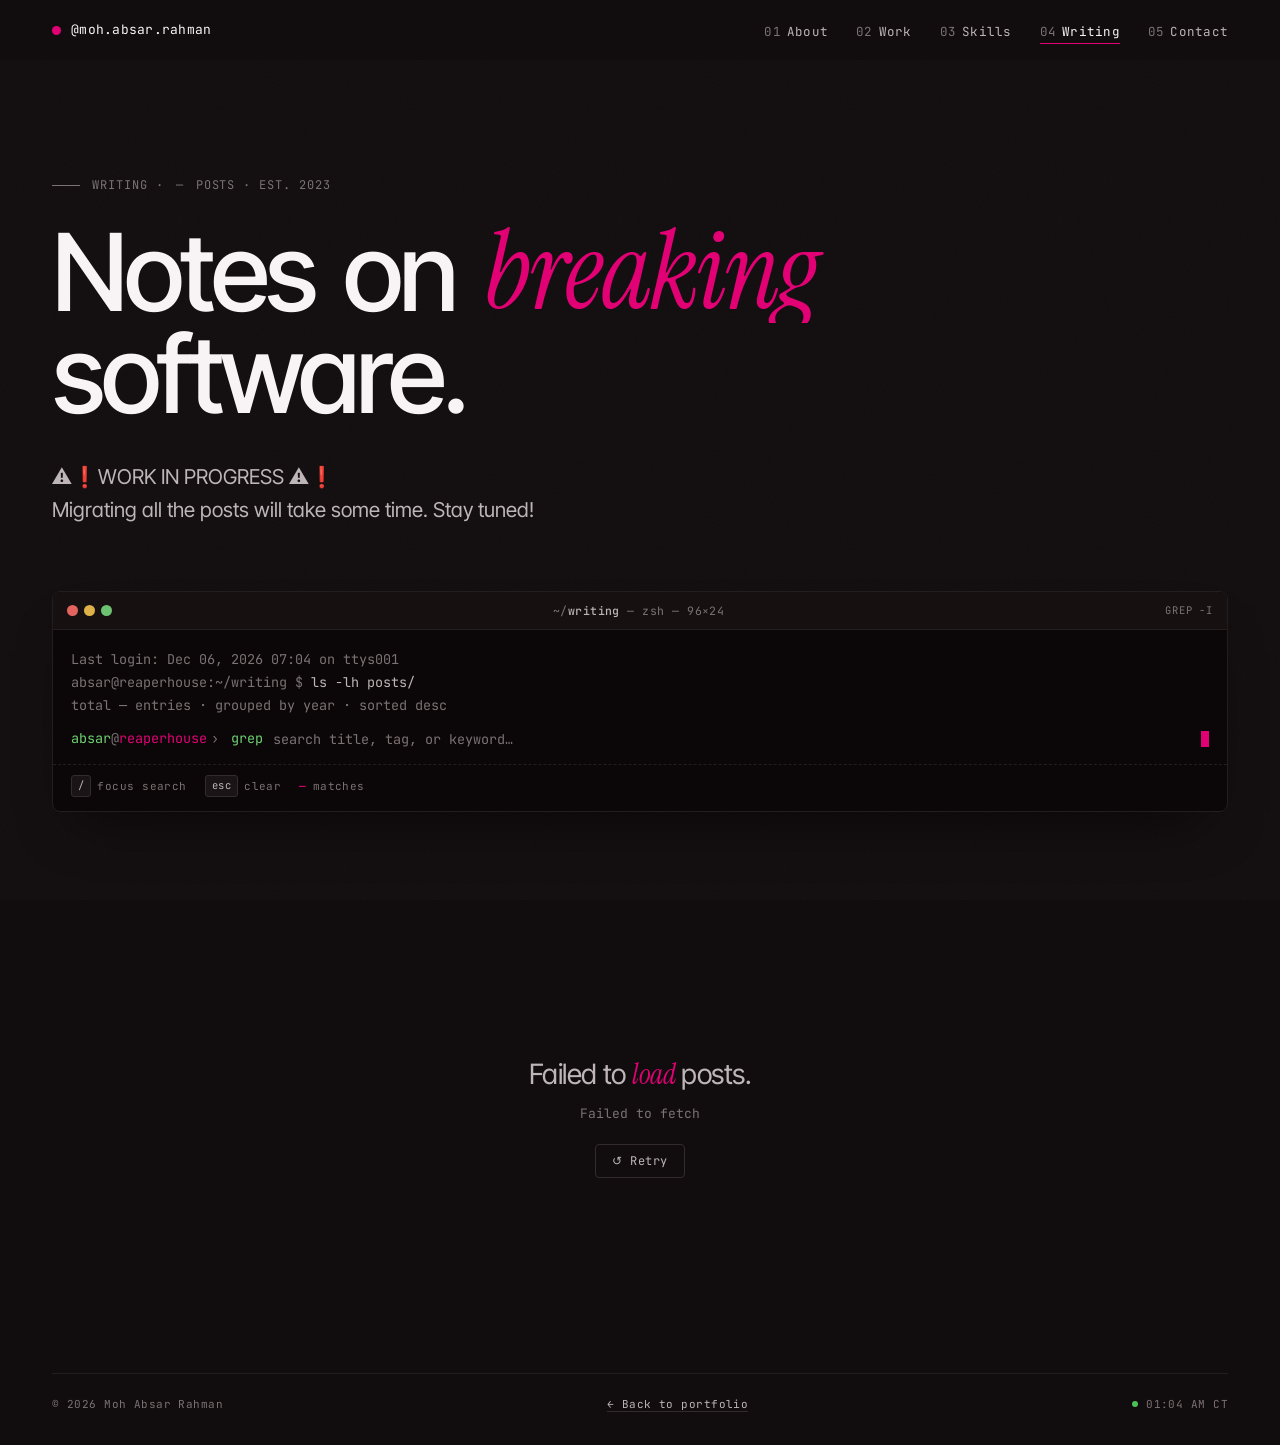
==== writing.html @ dbb58a6c "feat: add blogs Signed-off-by: absarrahman <raman040635@gmail.com>" ====
<!DOCTYPE html>
<html lang="en">

<head>
    <meta charset="utf-8" />
    <meta name="viewport" content="width=device-width,initial-scale=1" />
    <title>Writing — Moh Absar Rahman</title>
    <link rel="preconnect" href="https://fonts.googleapis.com">
    <link rel="preconnect" href="https://fonts.gstatic.com" crossorigin>
    <link
        href="https://fonts.googleapis.com/css2?family=Inter+Tight:wght@300;400;500;600;700&family=JetBrains+Mono:wght@400;500&family=Instrument+Serif:ital@0;1&display=swap"
        rel="stylesheet">
    <link rel="stylesheet" href="css/styles.css">
    <link rel="stylesheet" href="css/blog.css">
    <link rel="icon"
        href="data:image/svg+xml,<svg xmlns=%22http://www.w3.org/2000/svg%22 viewBox=%220 0 100 100%22><rect width=%22100%22 height=%22100%22 rx=%2220%22 fill=%22%232d2d2d%22/><text y=%2270%22 x=%2210%22 fill=%22%23ffffff%22 font-family=%22monospace%22 font-weight=%22bold%22 font-size=%2270%22>&gt;_</text></svg>">
</head>

<body>

    <div class="grain" id="grain"></div>
    <div class="glow" id="glow"></div>

    <!-- =====================
         NAVIGATION
         ===================== -->
    <nav class="top" id="topnav">
        <div class="wrap row">
            <a class="mark" href="index.html">
                <span class="dot"></span>
                <span>@moh.absar.rahman</span>
            </a>
            <button class="nav-toggle" id="navToggle" aria-label="Toggle menu" aria-expanded="false">
                <span></span><span></span><span></span>
            </button>
            <ul id="navMenu">
                <li><a href="index.html#about"><span class="num">01</span>About</a></li>
                <li><a href="index.html#work"><span class="num">02</span>Work</a></li>
                <li><a href="index.html#skills"><span class="num">03</span>Skills</a></li>
                <li><a href="writing.html" class="active"><span class="num">04</span>Writing</a></li>
                <li><a href="index.html#contact"><span class="num">05</span>Contact</a></li>
            </ul>
        </div>
    </nav>

    <main>
        <!-- =====================
           HERO
           ===================== -->
        <section class="hero blog-hero">
            <div class="wrap">
                <div class="eyebrow">Writing · <span id="total-bytes">—</span> posts · est. 2023</div>
                <h1>
                    <span class="reveal-word"><span style="animation-delay:.05s">Notes</span></span>
                    <span class="reveal-word"><span style="animation-delay:.18s">on</span></span>
                    <span class="reveal-word"><span style="animation-delay:.31s"><em>breaking</em></span></span>
                    <br>
                    <span class="reveal-word"><span style="animation-delay:.44s">software.</span></span>
                </h1>
                <p class="lede">
                    ⚠️❗WORK IN PROGRESS ⚠️❗
                </p>

                <p class="lede">
                    Migrating all the posts will take some time. Stay tuned!
                </p>
                <!-- terminal search -->
                <div class="term" role="search">
                    <div class="term-bar">
                        <span class="lights">
                            <span class="r-dot"></span>
                            <span class="y-dot"></span>
                            <span class="g-dot"></span>
                        </span>
                        <span class="path">~/<b>writing</b> — zsh — 96×24</span>
                        <span class="badge">grep -i</span>
                    </div>
                    <div class="term-body">
                        <div class="term-out">Last login: <span id="lastlogin">—</span> on ttys001</div>
                        <div class="term-out">absar@reaperhouse:~/writing $ <span style="color:var(--ink-2)">ls -lh
                                posts/</span></div>
                        <div class="term-out">total <span id="total-bytes-term">—</span> entries · grouped by year ·
                            sorted desc</div>
                        <div class="term-line" style="margin-top:10px">
                            <span class="pr">absar<span class="at">@</span><span class="host">reaperhouse</span><span
                                    class="arrow">›</span> grep</span>
                            <label class="term-search">
                                <input id="q" type="text" autocomplete="off" spellcheck="false"
                                    placeholder="search title, tag, or keyword…" />
                                <span class="term-cursor" id="cursor"></span>
                            </label>
                        </div>
                    </div>
                    <div class="term-hint">
                        <span class="term-stat"><kbd>/</kbd> focus search</span>
                        <span class="term-stat"><kbd>esc</kbd> clear</span>
                        <span class="term-stat"><span class="n" id="result-n">—</span> matches</span>
                    </div>
                </div>
            </div>
        </section>

        <!-- =====================
           POST INDEX
           ===================== -->
        <section class="post-index">
            <div class="wrap" id="indexBody"></div>

            <!-- empty search state -->
            <div class="empty" id="empty">
                <div class="big">No posts <em>match</em> that.</div>
                <div>Try a broader keyword, or clear the search.</div>
            </div>

            <!-- fetch error state -->
            <div class="fetch-error" id="fetchError">
                <div class="big">Failed to <em>load</em> posts.</div>
                <div class="err-msg"></div>
                <button class="retry-btn" id="retryBtn">↺ Retry</button>
            </div>
        </section>

        <!-- =====================
           FOOTER
           ===================== -->
        <div class="wrap">
            <footer class="foot">
                <span>© 2026 Moh Absar Rahman</span>
                <span><a href="index.html">← Back to portfolio</a></span>
                <span class="time" id="clock">—</span>
            </footer>
        </div>
    </main>

    <!-- tweaks panel -->
    <div class="tweaks-panel" id="tweaks">
        <div class="t-title">Tweaks</div>
        <label>
            Accent hue
            <input id="hue" type="range" min="0" max="360" value="1" />
        </label>
        <div class="swatches" id="swatches">
            <div class="sw" data-h="45" style="background: oklch(0.62 0.14 45);"></div>
            <div class="sw" data-h="22" style="background: oklch(0.62 0.14 22);"></div>
            <div class="sw" data-h="145" style="background: oklch(0.62 0.14 145);"></div>
            <div class="sw" data-h="230" style="background: oklch(0.62 0.14 230);"></div>
            <div class="sw" data-h="1" style="background: oklch(0.59 0.24 1);"></div>
        </div>
        <label>
            Grain
            <input id="grainT" type="checkbox" checked />
        </label>
    </div>

    <!-- load order matters: shared utilities first, then page logic -->
    <script src="js/shared.js" defer></script>
    <script src="js/blog.js" defer></script>

</body>

</html>
---- css/styles.css ----
/* ============================
   CSS CUSTOM PROPERTIES
============================ */
:root {
    --hue: 1;
    --bg:          oklch(0.16 0.010 var(--hue));
    --bg-2:        oklch(0.20 0.012 var(--hue));
    --ink:         oklch(0.97 0.004 var(--hue));
    --ink-2:       oklch(0.78 0.010 var(--hue));
    --ink-3:       oklch(0.56 0.012 var(--hue));
    --rule:        oklch(0.30 0.012 var(--hue));
    --rule-2:      oklch(0.24 0.010 var(--hue));
    --accent:      oklch(0.59 0.24 1);
    --accent-soft: oklch(0.26 0.10 1);
    --display: "Inter Tight", ui-sans-serif, system-ui, sans-serif;
    --mono:    "JetBrains Mono", ui-monospace, monospace;
    --serif:   "Instrument Serif", ui-serif, Georgia, serif;
    --section-y: clamp(56px, 9vw, 160px);
    --nav-h: 60px;
}

/* ============================
   RESET & BASE
============================ */
*, *::before, *::after { box-sizing: border-box; }
html, body { margin: 0; padding: 0; }
html { scroll-behavior: smooth; }
body {
    background: var(--bg);
    color: var(--ink);
    font-family: var(--display);
    font-feature-settings: "ss01", "cv11";
    -webkit-font-smoothing: antialiased;
    text-rendering: optimizeLegibility;
    line-height: 1.5;
    overflow-x: hidden;
}
::selection { background: var(--accent); color: var(--bg); }
img { max-width: 100%; display: block; }

/* ============================
   GRAIN OVERLAY
============================ */
.grain {
    position: fixed;
    inset: 0;
    z-index: 1;
    pointer-events: none;
    opacity: .4;
    mix-blend-mode: screen;
    background-image: url("data:image/svg+xml;utf8,<svg xmlns='http://www.w3.org/2000/svg' width='220' height='220'><filter id='n'><feTurbulence type='fractalNoise' baseFrequency='0.9' numOctaves='2' stitchTiles='stitch'/><feColorMatrix values='0 0 0 0 1  0 0 0 0 1  0 0 0 0 1  0 0 0 0.05 0'/></filter><rect width='100%25' height='100%25' filter='url(%23n)'/></svg>");
}

/* ============================
   CURSOR GLOW (desktop only)
============================ */
.glow {
    position: fixed;
    width: 620px;
    height: 620px;
    border-radius: 50%;
    pointer-events: none;
    z-index: 0;
    background: radial-gradient(circle at center, color-mix(in oklab, var(--accent) 28%, transparent), transparent 60%);
    filter: blur(30px);
    transform: translate(-50%, -50%);
    transition: opacity .4s;
    opacity: 0;
}
@media (hover: hover) { .glow.on { opacity: 1; } }

/* ============================
   LAYOUT
============================ */
.wrap {
    max-width: 1240px;
    margin: 0 auto;
    padding: 0 clamp(16px, 5vw, 32px);
    position: relative;
    z-index: 2;
}

/* ============================
   NAVIGATION
============================ */
nav.top {
    position: sticky;
    top: 0;
    z-index: 50;
    border-bottom: 1px solid transparent;
    transition: border-color .3s ease;
}
nav.top::before {
    content: "";
    position: absolute;
    inset: 0;
    z-index: -1;
    backdrop-filter: saturate(140%) blur(12px);
    -webkit-backdrop-filter: saturate(140%) blur(12px);
    background: color-mix(in oklab, var(--bg) 78%, transparent);
    transition: background .3s ease;
}
nav.top.scrolled { border-bottom-color: var(--rule-2); }

nav.top .row {
    display: flex;
    align-items: center;
    justify-content: space-between;
    height: var(--nav-h);
    position: relative;
}

.mark {
    display: inline-flex;
    align-items: center;
    gap: 10px;
    font-family: var(--mono);
    font-size: 13px;
    letter-spacing: .02em;
    color: var(--ink);
    text-decoration: none;
    flex-shrink: 0;
    z-index: 2;
}
.mark .dot {
    width: 9px;
    height: 9px;
    border-radius: 50%;
    background: var(--accent);
    box-shadow: 0 0 0 0 color-mix(in oklab, var(--accent) 60%, transparent);
    animation: pulse 2.6s ease-in-out infinite;
    flex-shrink: 0;
}
@keyframes pulse {
    0%, 100% { box-shadow: 0 0 0 0   color-mix(in oklab, var(--accent) 55%, transparent); }
    50%       { box-shadow: 0 0 0 8px color-mix(in oklab, var(--accent) 0%,  transparent); }
}

nav.top ul {
    list-style: none;
    display: flex;
    gap: 28px;
    margin: 0; padding: 0;
    position: static;
    opacity: 1;
    transform: none;
    pointer-events: all;
    background: transparent;
}
nav.top ul a {
    font-family: var(--mono);
    font-size: 12.5px;
    color: var(--ink-2);
    text-decoration: none;
    letter-spacing: .02em;
    position: relative;
    padding: 6px 0;
}
nav.top ul a::before {
    content: "";
    position: absolute;
    left: 0; bottom: 2px;
    height: 1px; width: 100%;
    background: var(--ink);
    transform: scaleX(0);
    transform-origin: right center;
    transition: transform .4s cubic-bezier(.6, .05, .1, 1);
}
nav.top ul a:hover { color: var(--ink); }
nav.top ul a:hover::before { transform: scaleX(1); transform-origin: left center; }
nav.top ul a .num { color: var(--ink-3); margin-right: 6px; }
nav.top ul a.active { color: var(--ink); }
nav.top ul a.active::before { transform: scaleX(1); transform-origin: left center; background: var(--accent); }

.nav-toggle {
    display: none;
    flex-direction: column;
    justify-content: center;
    gap: 5px;
    width: 44px; height: 44px;
    background: none; border: none;
    cursor: pointer; padding: 10px;
    z-index: 2; flex-shrink: 0;
}
.nav-toggle span {
    display: block;
    width: 100%; height: 1.5px;
    background: var(--ink);
    border-radius: 2px;
    transition: transform .35s cubic-bezier(.2, .8, .2, 1), opacity .25s;
    transform-origin: center;
}
.nav-toggle.open span:nth-child(1) { transform: translateY(6.5px) rotate(45deg); }
.nav-toggle.open span:nth-child(2) { opacity: 0; transform: scaleX(0); }
.nav-toggle.open span:nth-child(3) { transform: translateY(-6.5px) rotate(-45deg); }

.status-dot {
    width: 7px; height: 7px;
    border-radius: 50%;
    background: var(--accent);
    display: inline-block;
    flex-shrink: 0;
}

@media (max-width: 720px) {
    .nav-toggle { display: flex; }
    nav.top ul {
        position: fixed;
        top: var(--nav-h);
        left: 0; right: 0; bottom: 0;
        flex-direction: column;
        justify-content: flex-start;
        align-items: stretch;
        gap: 0;
        background: var(--bg);
        z-index: 9999;
        opacity: 0;
        transform: translateY(-8px);
        pointer-events: none;
        transition: opacity .28s ease, transform .28s cubic-bezier(.2, .8, .2, 1);
        padding: 0;
        overflow-y: auto;
    }
    nav.top ul.open { opacity: 1; transform: translateY(0); pointer-events: all; }
    nav.top ul li { width: 100%; border-bottom: 1px solid var(--rule-2); }
    nav.top ul li:first-child { border-top: 1px solid var(--rule-2); }
    nav.top ul a {
        display: flex;
        align-items: center;
        gap: 16px;
        padding: 20px clamp(16px, 5vw, 32px);
        font-size: 18px;
        color: var(--ink);
        letter-spacing: .01em;
    }
    nav.top ul a .num { display: inline; font-size: 12px; color: var(--accent); margin-right: 0; }
    nav.top ul a::before { display: none; }
}

/* ============================
   HERO  (shared — index and blog both extend this)
============================ */
.hero {
    padding: clamp(56px, 12vw, 160px) 0 var(--section-y);
    position: relative;
}
.hero .eyebrow {
    font-family: var(--mono);
    font-size: 12px;
    color: var(--ink-3);
    letter-spacing: .08em;
    text-transform: uppercase;
    display: flex;
    align-items: center;
    gap: 12px;
    margin-bottom: 24px;
}
.hero .eyebrow::before {
    content: "";
    width: 28px; height: 1px;
    background: var(--ink-3);
    flex-shrink: 0;
}
.hero h1 {
    font-family: var(--display);
    font-weight: 500;
    font-size: clamp(36px, 8.4vw, 136px);
    line-height: .95;
    letter-spacing: -0.035em;
    margin: 0 0 clamp(20px, 4vw, 36px);
    color: var(--ink);
}
.hero h1 em {
    font-family: var(--serif);
    font-style: italic;
    font-weight: 400;
    color: var(--accent);
    letter-spacing: -0.02em;
}
.hero .reveal-word {
    display: inline-block;
    overflow: hidden;
    vertical-align: bottom;
    padding-right: .08em;
}
.hero .reveal-word > span {
    display: inline-block;
    transform: translateY(110%);
    animation: rise .9s cubic-bezier(.2, .8, .2, 1) forwards;
}
@keyframes rise { to { transform: translateY(0); } }

.hero .lede {
    max-width: 680px;
    font-size: clamp(15px, 1.6vw, 22px);
    line-height: 1.6;
    color: var(--ink-2);
    margin: 0;
    font-weight: 400;
    opacity: 0;
    transform: translateY(14px);
    animation: fadeUp .9s .9s cubic-bezier(.2, .8, .2, 1) forwards;
}
@keyframes fadeUp { to { opacity: 1; transform: translateY(0); } }

/* ============================
   FOOTER
============================ */
footer.foot {
    padding: 22px 0 32px;
    border-top: 1px solid var(--rule-2);
    display: flex;
    justify-content: space-between;
    align-items: center;
    font-family: var(--mono);
    font-size: 11px;
    color: var(--ink-3);
    letter-spacing: .04em;
    gap: 12px;
    flex-wrap: wrap;
}
footer.foot .time {
    display: flex;
    align-items: center;
    gap: 8px;
}
footer.foot .time::before {
    content: "";
    width: 6px; height: 6px;
    border-radius: 50%;
    background: oklch(0.72 0.18 145);
    animation: pulse2 2s ease-in-out infinite;
    flex-shrink: 0;
}
@keyframes pulse2 { 50% { opacity: .35; } }
footer.foot a {
    color: var(--ink-2);
    text-decoration: none;
    border-bottom: 1px solid var(--rule);
    transition: border-color .25s, color .25s;
}
footer.foot a:hover { color: var(--ink); border-color: var(--ink); }
@media (max-width: 480px) {
    footer.foot { flex-direction: column; align-items: flex-start; gap: 6px; }
}

/* ============================
   REVEAL ANIMATION
============================ */
.r {
    opacity: 0;
    transform: translateY(24px);
    transition: opacity .9s cubic-bezier(.2, .8, .2, 1), transform .9s cubic-bezier(.2, .8, .2, 1);
}
.r.in { opacity: 1; transform: translateY(0); }
.r.d1 { transition-delay: .08s; }
.r.d2 { transition-delay: .16s; }
.r.d3 { transition-delay: .24s; }
.r.d4 { transition-delay: .32s; }
@media (prefers-reduced-motion: reduce) {
    *, *::before, *::after { animation-duration: .01ms !important; transition-duration: .01ms !important; }
    .r { opacity: 1; transform: none; }
}

/* ============================
   TWEAKS PANEL
============================ */
.tweaks-panel {
    position: fixed;
    right: 16px; bottom: 16px;
    z-index: 100;
    background: var(--bg);
    border: 1px solid var(--rule);
    border-radius: 10px;
    padding: 14px 16px;
    font-family: var(--mono);
    font-size: 12px;
    display: none;
    flex-direction: column;
    gap: 12px;
    box-shadow: 0 20px 60px -20px color-mix(in oklab, var(--ink) 30%, transparent);
    min-width: 200px;
    max-width: calc(100vw - 32px);
}
.tweaks-panel.on { display: flex; }
.tweaks-panel .t-title { font-size: 10.5px; color: var(--ink-3); letter-spacing: .1em; text-transform: uppercase; }
.tweaks-panel label { display: flex; justify-content: space-between; align-items: center; gap: 10px; font-size: 11.5px; color: var(--ink-2); }
.tweaks-panel input[type=range] { accent-color: var(--accent); max-width: 100px; }
.tweaks-panel .swatches { display: flex; gap: 6px; }
.tweaks-panel .sw { width: 20px; height: 20px; border-radius: 50%; border: 1px solid var(--rule); cursor: pointer; }
.tweaks-panel .sw.on { outline: 2px solid var(--ink); outline-offset: 2px; }
---- css/blog.css ----
/* ============================
   BLOG PAGE — specific styles
   Requires: styles.css
============================ */

/* ============================
   BLOG HERO  (tighter than index hero)
============================ */
.hero.blog-hero {
    padding: clamp(56px, 9vw, 120px) 0 clamp(40px, 6vw, 72px);
}

/* ============================
   TERMINAL SEARCH WIDGET
============================ */
.term {
    margin-top: clamp(40px, 5vw, 64px);
    background: oklch(0.13 0.010 var(--hue));
    border: 1px solid var(--rule-2);
    border-radius: 8px;
    overflow: hidden;
    box-shadow: 0 30px 60px -30px oklch(0.05 0 0 / .6);
    opacity: 0;
    transform: translateY(14px);
    animation: fadeUp .9s 1s cubic-bezier(.2, .8, .2, 1) forwards;
}
.term-bar {
    display: flex;
    align-items: center;
    gap: 12px;
    padding: 10px 14px;
    border-bottom: 1px solid var(--rule-2);
    background: oklch(0.18 0.010 var(--hue));
}
.term-bar .lights { display: flex; gap: 6px; }
.term-bar .lights span { width: 11px; height: 11px; border-radius: 50%; }
.term-bar .lights .r-dot { background: oklch(0.66 0.16 25); }
.term-bar .lights .y-dot { background: oklch(0.78 0.13 85); }
.term-bar .lights .g-dot { background: oklch(0.74 0.14 145); }
.term-bar .path {
    font-family: var(--mono);
    font-size: 11.5px;
    color: var(--ink-3);
    letter-spacing: .04em;
    flex: 1;
    text-align: center;
}
.term-bar .path b { color: var(--ink-2); font-weight: 500; }
.term-bar .badge {
    font-family: var(--mono);
    font-size: 10.5px;
    color: var(--ink-3);
    letter-spacing: .08em;
    text-transform: uppercase;
}
.term-body {
    padding: 18px 18px 14px;
    font-family: var(--mono);
    font-size: 13.5px;
    color: var(--ink-2);
    line-height: 1.7;
}
.term-line { display: flex; gap: 10px; }
.term-line .pr { color: oklch(0.78 0.16 145); user-select: none; }
.term-line .pr .at    { color: var(--ink-3); }
.term-line .pr .host  { color: var(--accent); }
.term-line .pr .arrow { color: var(--ink-3); margin: 0 4px; }
.term-out { color: var(--ink-3); }

.term-search {
    display: flex;
    align-items: center;
    gap: 8px;
    flex: 1;
}
.term-search input {
    flex: 1;
    min-width: 0;
    background: transparent;
    border: 0; outline: 0;
    font-family: var(--mono);
    font-size: 13.5px;
    color: var(--ink);
    caret-color: var(--accent);
    padding: 0;
}
.term-search input::placeholder { color: var(--ink-3); }
.term-cursor {
    display: inline-block;
    width: 8px; height: 16px;
    background: var(--accent);
    vertical-align: middle;
    animation: blink 1s steps(2) infinite;
    flex-shrink: 0;
}
@keyframes blink { 50% { opacity: 0; } }

.term-hint {
    padding: 10px 18px 14px;
    font-family: var(--mono);
    font-size: 11px;
    color: var(--ink-3);
    letter-spacing: .04em;
    display: flex;
    gap: 18px;
    flex-wrap: wrap;
    border-top: 1px dashed var(--rule-2);
}
.term-hint kbd {
    font-family: var(--mono);
    font-size: 10.5px;
    padding: 2px 6px;
    border-radius: 3px;
    border: 1px solid var(--rule);
    background: var(--bg-2);
    color: var(--ink-2);
}
.term-stat { display: inline-flex; align-items: center; gap: 6px; }
.term-stat .n { color: var(--accent); font-weight: 500; }

/* ============================
   POST INDEX
============================ */
.post-index { padding: clamp(48px, 7vw, 96px) 0 var(--section-y); }

.year-block { margin-bottom: 40px; }

.year-head {
    display: grid;
    grid-template-columns: 140px 1fr;
    gap: 24px;
    align-items: baseline;
    padding: 14px 0 10px;
    border-bottom: 1px solid var(--rule);
    margin-bottom: 4px;
}
.year-head .yr {
    font-family: var(--display);
    font-weight: 400;
    font-size: clamp(36px, 5vw, 56px);
    letter-spacing: -0.03em;
    line-height: 1;
    color: var(--ink);
}
.year-head .yr em { font-family: var(--serif); font-style: italic; color: var(--accent); }
.year-head .meta {
    font-family: var(--mono);
    font-size: 11.5px;
    color: var(--ink-3);
    letter-spacing: .04em;
    text-transform: uppercase;
    text-align: right;
    align-self: end;
    padding-bottom: 8px;
}

/* ============================
   POST ROW
============================ */
.post-row {
    display: grid;
    grid-template-columns: 140px 1fr auto;
    gap: 24px;
    padding: 22px 0;
    border-bottom: 1px solid var(--rule-2);
    color: inherit;
    text-decoration: none;
    position: relative;
    transition: padding .45s cubic-bezier(.2, .8, .2, 1), border-color .3s;
    cursor: pointer;
}
.post-row::after {
    content: "";
    position: absolute;
    left: 0; right: 0; top: 0;
    height: 1px;
    background: var(--ink);
    transform: scaleX(0);
    transform-origin: left center;
    transition: transform .6s cubic-bezier(.2, .8, .2, 1);
}
.post-row:hover { padding-left: 14px; border-bottom-color: var(--rule); }
.post-row:hover::after { transform: scaleX(1); }

.post-row .date {
    font-family: var(--mono);
    font-size: 12px;
    color: var(--ink-3);
    letter-spacing: .03em;
    padding-top: 8px;
    text-transform: uppercase;
}
.post-row .body h2 {
    font-family: var(--display);
    font-weight: 500;
    font-size: clamp(18px, 2.2vw, 26px);
    letter-spacing: -0.02em;
    line-height: 1.2;
    margin: 0 0 8px;
    color: var(--ink);
    transition: color .3s;
}
.post-row:hover .body h2 { color: var(--accent); }
.post-row .body .dek {
    font-size: 14.5px;
    color: var(--ink-2);
    line-height: 1.55;
    margin: 0 0 12px;
    max-width: 62ch;
}
.post-row .tags { display: flex; flex-wrap: wrap; gap: 6px; }
.post-row .tags span {
    font-family: var(--mono);
    font-size: 10.5px;
    color: var(--ink-3);
    letter-spacing: .04em;
    text-transform: uppercase;
    padding: 3px 8px;
    border: 1px solid var(--rule-2);
    border-radius: 999px;
    transition: color .3s, border-color .3s;
}
.post-row:hover .tags span { color: var(--ink-2); border-color: var(--rule); }

.post-row .meta-right {
    display: flex;
    flex-direction: column;
    align-items: flex-end;
    gap: 6px;
    padding-top: 8px;
}
.post-row .meta-right .read {
    font-family: var(--mono);
    font-size: 11.5px;
    color: var(--ink-3);
    letter-spacing: .03em;
    white-space: nowrap;
}
.post-row .meta-right .arrow {
    font-family: var(--mono);
    font-size: 14px;
    color: var(--ink-3);
    transition: transform .45s cubic-bezier(.2, .8, .2, 1), color .3s;
}
.post-row:hover .meta-right .arrow { color: var(--accent); transform: translateX(6px); }
.post-row.hidden { display: none; }

/* Search highlight */
.post-row mark.hl {
    background: color-mix(in oklab, var(--accent) 35%, transparent);
    color: var(--ink);
    padding: 0 2px;
    border-radius: 2px;
}

/* ============================
   SKELETON  (loading state)
============================ */
.skeleton-block { margin-bottom: 40px; }

.skeleton-year {
    height: 52px;
    border-bottom: 1px solid var(--rule);
    margin-bottom: 4px;
    display: flex;
    align-items: center;
}
.skeleton-year .sk-yr {
    width: 80px;
    height: 36px;
    border-radius: 4px;
}

.skeleton-row {
    display: grid;
    grid-template-columns: 140px 1fr auto;
    gap: 24px;
    padding: 22px 0;
    border-bottom: 1px solid var(--rule-2);
}
.skeleton-row .sk-date { width: 80px;  height: 14px; border-radius: 3px; align-self: start; margin-top: 4px; }
.skeleton-row .sk-title{ width: 55%;   height: 22px; border-radius: 3px; margin-bottom: 10px; }
.skeleton-row .sk-dek  { width: 90%;   height: 14px; border-radius: 3px; margin-bottom: 6px; }
.skeleton-row .sk-dek2 { width: 70%;   height: 14px; border-radius: 3px; margin-bottom: 12px; }
.skeleton-row .sk-tag  { width: 60px;  height: 20px; border-radius: 999px; display: inline-block; }
.skeleton-row .sk-tag + .sk-tag { margin-left: 6px; }
.skeleton-row .sk-read { width: 60px;  height: 13px; border-radius: 3px; align-self: start; margin-top: 4px; }

/* shared shimmer for all sk-* elements */
[class^="sk-"], [class*=" sk-"] {
    background: linear-gradient(
        90deg,
        var(--rule-2) 25%,
        var(--rule)   50%,
        var(--rule-2) 75%
    );
    background-size: 200% 100%;
    animation: shimmer 1.4s ease-in-out infinite;
}
@keyframes shimmer { to { background-position: -200% 0; } }

@media (max-width: 720px) {
    .skeleton-row { grid-template-columns: 1fr; gap: 8px; }
    .skeleton-row .sk-read { display: none; }
}

/* ============================
   ERROR STATE
============================ */
.fetch-error {
    display: none;
    text-align: center;
    padding: 80px 20px;
    font-family: var(--mono);
    font-size: 13px;
    color: var(--ink-3);
}
.fetch-error.on { display: block; }
.fetch-error .big {
    font-family: var(--display);
    font-size: 28px;
    color: var(--ink-2);
    letter-spacing: -0.02em;
    margin-bottom: 8px;
    font-weight: 400;
}
.fetch-error .big em { font-family: var(--serif); font-style: italic; color: var(--accent); }
.fetch-error .retry-btn {
    margin-top: 20px;
    font-family: var(--mono);
    font-size: 12px;
    color: var(--ink-2);
    background: none;
    border: 1px solid var(--rule);
    border-radius: 4px;
    padding: 8px 16px;
    cursor: pointer;
    letter-spacing: .04em;
    transition: border-color .25s, color .25s;
}
.fetch-error .retry-btn:hover { color: var(--ink); border-color: var(--ink); }

/* ============================
   EMPTY SEARCH STATE
============================ */
.empty {
    display: none;
    text-align: center;
    padding: 80px 20px;
    font-family: var(--mono);
    font-size: 13px;
    color: var(--ink-3);
}
.empty.on { display: block; }
.empty .big {
    font-family: var(--display);
    font-size: 28px;
    color: var(--ink-2);
    letter-spacing: -0.02em;
    margin-bottom: 8px;
    font-weight: 400;
}
.empty .big em { font-family: var(--serif); font-style: italic; color: var(--accent); }

/* ============================
   RESPONSIVE
============================ */
@media (max-width: 720px) {
    .post-row { grid-template-columns: 1fr; gap: 8px; }
    .post-row .meta-right {
        flex-direction: row;
        align-items: center;
        justify-content: space-between;
        padding-top: 0;
    }
    .year-head { grid-template-columns: 1fr auto; }
}
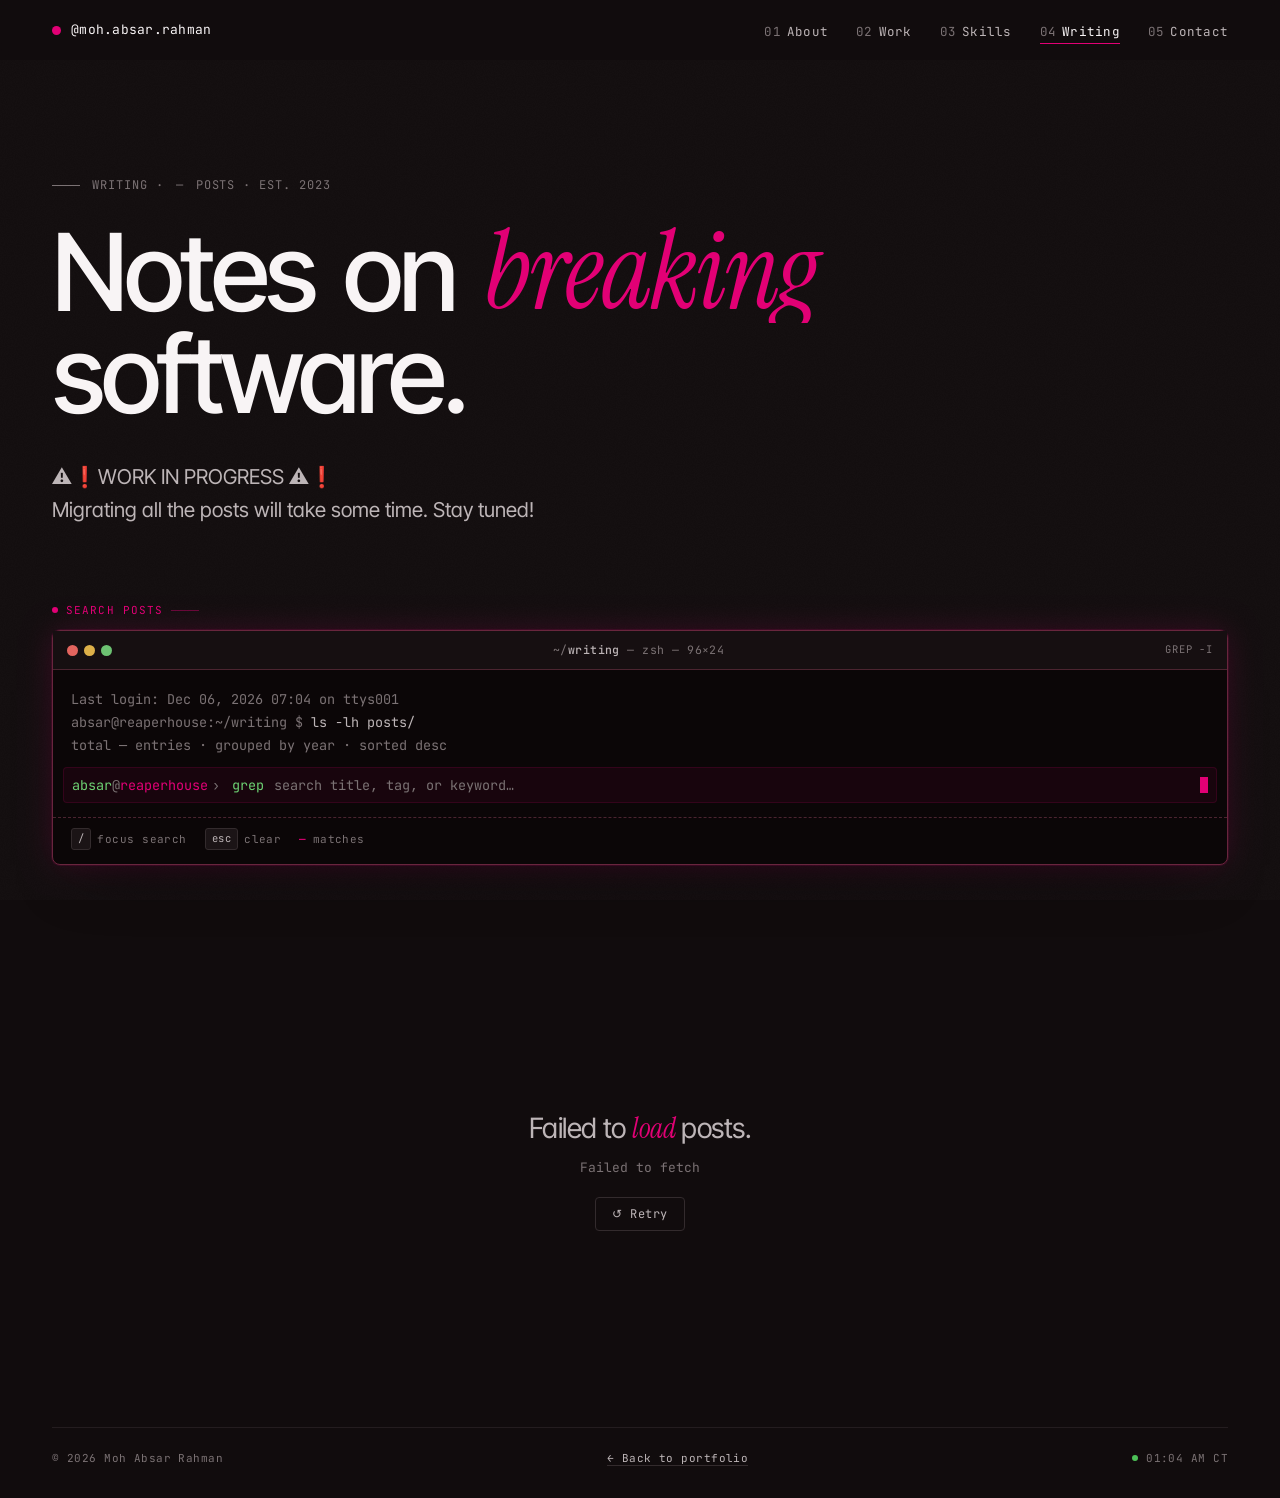
==== commit b3d0d6ff: "fix: improve terminal search visibility Signed-off-by: absarrahman <raman040635@gmail.com>" ====
--- a/writing.html
+++ b/writing.html
@@ -22,11 +22,11 @@
     <div class="glow" id="glow"></div>
 
     <!-- =====================
-         NAVIGATION
-         ===================== -->
+            NAVIGATION
+            ===================== -->
     <nav class="top" id="topnav">
         <div class="wrap row">
-            <a class="mark" href="index.html">
+            <a class="mark" href="/">
                 <span class="dot"></span>
                 <span>@moh.absar.rahman</span>
             </a>
@@ -34,19 +34,19 @@
                 <span></span><span></span><span></span>
             </button>
             <ul id="navMenu">
-                <li><a href="index.html#about"><span class="num">01</span>About</a></li>
-                <li><a href="index.html#work"><span class="num">02</span>Work</a></li>
-                <li><a href="index.html#skills"><span class="num">03</span>Skills</a></li>
+                <li><a href="/#about"><span class="num">01</span>About</a></li>
+                <li><a href="/#work"><span class="num">02</span>Work</a></li>
+                <li><a href="/#skills"><span class="num">03</span>Skills</a></li>
                 <li><a href="writing.html" class="active"><span class="num">04</span>Writing</a></li>
-                <li><a href="index.html#contact"><span class="num">05</span>Contact</a></li>
+                <li><a href="/#contact"><span class="num">05</span>Contact</a></li>
             </ul>
         </div>
     </nav>
 
     <main>
         <!-- =====================
-           HERO
-           ===================== -->
+                    HERO
+                    ===================== -->
         <section class="hero blog-hero">
             <div class="wrap">
                 <div class="eyebrow">Writing · <span id="total-bytes">—</span> posts · est. 2023</div>
@@ -65,44 +65,47 @@
                     Migrating all the posts will take some time. Stay tuned!
                 </p>
                 <!-- terminal search -->
-                <div class="term" role="search">
-                    <div class="term-bar">
-                        <span class="lights">
-                            <span class="r-dot"></span>
-                            <span class="y-dot"></span>
-                            <span class="g-dot"></span>
-                        </span>
-                        <span class="path">~/<b>writing</b> — zsh — 96×24</span>
-                        <span class="badge">grep -i</span>
-                    </div>
-                    <div class="term-body">
-                        <div class="term-out">Last login: <span id="lastlogin">—</span> on ttys001</div>
-                        <div class="term-out">absar@reaperhouse:~/writing $ <span style="color:var(--ink-2)">ls -lh
-                                posts/</span></div>
-                        <div class="term-out">total <span id="total-bytes-term">—</span> entries · grouped by year ·
-                            sorted desc</div>
-                        <div class="term-line" style="margin-top:10px">
-                            <span class="pr">absar<span class="at">@</span><span class="host">reaperhouse</span><span
-                                    class="arrow">›</span> grep</span>
-                            <label class="term-search">
-                                <input id="q" type="text" autocomplete="off" spellcheck="false"
-                                    placeholder="search title, tag, or keyword…" />
-                                <span class="term-cursor" id="cursor"></span>
-                            </label>
+                <div class="term-wrapper" style="margin-top: clamp(40px, 5vw, 64px);">
+                    <p class="term-label">Search posts</p>
+                    <div class="term" role="search">
+                        <div class="term-bar">
+                            <span class="lights">
+                                <span class="r-dot"></span>
+                                <span class="y-dot"></span>
+                                <span class="g-dot"></span>
+                            </span>
+                            <span class="path">~/<b>writing</b> — zsh — 96×24</span>
+                            <span class="badge">grep -i</span>
                         </div>
-                    </div>
-                    <div class="term-hint">
-                        <span class="term-stat"><kbd>/</kbd> focus search</span>
-                        <span class="term-stat"><kbd>esc</kbd> clear</span>
-                        <span class="term-stat"><span class="n" id="result-n">—</span> matches</span>
+                        <div class="term-body">
+                            <div class="term-out">Last login: <span id="lastlogin">—</span> on ttys001</div>
+                            <div class="term-out">absar@reaperhouse:~/writing $ <span style="color:var(--ink-2)">ls -lh
+                                    posts/</span></div>
+                            <div class="term-out">total <span id="total-bytes-term">—</span> entries · grouped by year ·
+                                sorted desc</div>
+                            <div class="term-line" style="margin-top:10px">
+                                <span class="pr">absar<span class="at">@</span><span
+                                        class="host">reaperhouse</span><span class="arrow">›</span> grep</span>
+                                <label class="term-search">
+                                    <input id="q" type="text" autocomplete="off" spellcheck="false"
+                                        placeholder="search title, tag, or keyword…" />
+                                    <span class="term-cursor" id="cursor"></span>
+                                </label>
+                            </div>
+                        </div>
+                        <div class="term-hint">
+                            <span class="term-stat"><kbd>/</kbd> focus search</span>
+                            <span class="term-stat"><kbd>esc</kbd> clear</span>
+                            <span class="term-stat"><span class="n" id="result-n">—</span> matches</span>
+                        </div>
                     </div>
                 </div>
             </div>
         </section>
 
         <!-- =====================
-           POST INDEX
-           ===================== -->
+                        POST INDEX
+                        ===================== -->
         <section class="post-index">
             <div class="wrap" id="indexBody"></div>
 
@@ -121,8 +124,8 @@
         </section>
 
         <!-- =====================
-           FOOTER
-           ===================== -->
+                            FOOTER
+                            ===================== -->
         <div class="wrap">
             <footer class="foot">
                 <span>© 2026 Moh Absar Rahman</span>
--- a/css/blog.css
+++ b/css/blog.css
@@ -13,24 +13,83 @@
 /* ============================
    TERMINAL SEARCH WIDGET
 ============================ */
+
+/* Attention label above the terminal */
+.term-label {
+    display: inline-flex;
+    align-items: center;
+    gap: 8px;
+    font-family: var(--mono);
+    font-size: 11px;
+    letter-spacing: .1em;
+    text-transform: uppercase;
+    color: var(--accent);
+    margin-bottom: 12px;
+    opacity: 0;
+    animation: fadeUp .7s .85s cubic-bezier(.2, .8, .2, 1) forwards;
+}
+.term-label::before {
+    content: "";
+    width: 6px;
+    height: 6px;
+    border-radius: 50%;
+    background: var(--accent);
+    box-shadow: 0 0 0 0 color-mix(in oklab, var(--accent) 55%, transparent);
+    animation: pulse 2.6s ease-in-out infinite;
+    flex-shrink: 0;
+}
+.term-label::after {
+    content: "";
+    flex: 1;
+    height: 1px;
+    width: 28px;
+    background: color-mix(in oklab, var(--accent) 40%, transparent);
+}
+
 .term {
-    margin-top: clamp(40px, 5vw, 64px);
+    margin-top: 0;
     background: oklch(0.13 0.010 var(--hue));
-    border: 1px solid var(--rule-2);
+    border: 1px solid color-mix(in oklab, var(--accent) 38%, var(--rule-2));
     border-radius: 8px;
-    overflow: hidden;
-    box-shadow: 0 30px 60px -30px oklch(0.05 0 0 / .6);
+    overflow: visible; /* allow glow to escape */
+    box-shadow:
+        0 0 0 1px color-mix(in oklab, var(--accent) 12%, transparent),
+        0 0 32px -4px color-mix(in oklab, var(--accent) 22%, transparent),
+        0 30px 60px -30px oklch(0.05 0 0 / .6);
     opacity: 0;
     transform: translateY(14px);
     animation: fadeUp .9s 1s cubic-bezier(.2, .8, .2, 1) forwards;
+    position: relative;
+    /* clip children but keep overflow:visible for glow */
+    border-radius: 8px;
+}
+/* clip inner rounded corners while keeping outer glow visible */
+.term > * { position: relative; z-index: 1; }
+.term::before {
+    content: "";
+    position: absolute;
+    inset: 0;
+    border-radius: inherit;
+    overflow: hidden;
+    pointer-events: none;
+}
+
+/* Focused state — intensify glow when user is searching */
+.term:focus-within {
+    border-color: color-mix(in oklab, var(--accent) 65%, var(--rule-2));
+    box-shadow:
+        0 0 0 1px color-mix(in oklab, var(--accent) 25%, transparent),
+        0 0 48px -4px color-mix(in oklab, var(--accent) 35%, transparent),
+        0 30px 60px -30px oklch(0.05 0 0 / .6);
+    transition: border-color .3s, box-shadow .3s;
 }
 .term-bar {
     display: flex;
     align-items: center;
     gap: 12px;
     padding: 10px 14px;
-    border-bottom: 1px solid var(--rule-2);
-    background: oklch(0.18 0.010 var(--hue));
+    border-bottom: 1px solid color-mix(in oklab, var(--accent) 22%, var(--rule-2));
+    background: oklch(0.18 0.012 var(--hue));
 }
 .term-bar .lights { display: flex; gap: 6px; }
 .term-bar .lights span { width: 11px; height: 11px; border-radius: 50%; }
@@ -60,7 +119,20 @@
     color: var(--ink-2);
     line-height: 1.7;
 }
-.term-line { display: flex; gap: 10px; }
+.term-line {
+    display: flex;
+    gap: 10px;
+    background: color-mix(in oklab, var(--accent) 6%, transparent);
+    border-radius: 4px;
+    padding: 6px 8px;
+    margin: 0 -8px;
+    border: 1px solid color-mix(in oklab, var(--accent) 14%, transparent);
+    transition: background .25s, border-color .25s;
+}
+.term-line:focus-within {
+    background: color-mix(in oklab, var(--accent) 10%, transparent);
+    border-color: color-mix(in oklab, var(--accent) 30%, transparent);
+}
 .term-line .pr { color: oklch(0.78 0.16 145); user-select: none; }
 .term-line .pr .at    { color: var(--ink-3); }
 .term-line .pr .host  { color: var(--accent); }
@@ -104,7 +176,7 @@
     display: flex;
     gap: 18px;
     flex-wrap: wrap;
-    border-top: 1px dashed var(--rule-2);
+    border-top: 1px dashed color-mix(in oklab, var(--accent) 22%, var(--rule-2));
 }
 .term-hint kbd {
     font-family: var(--mono);
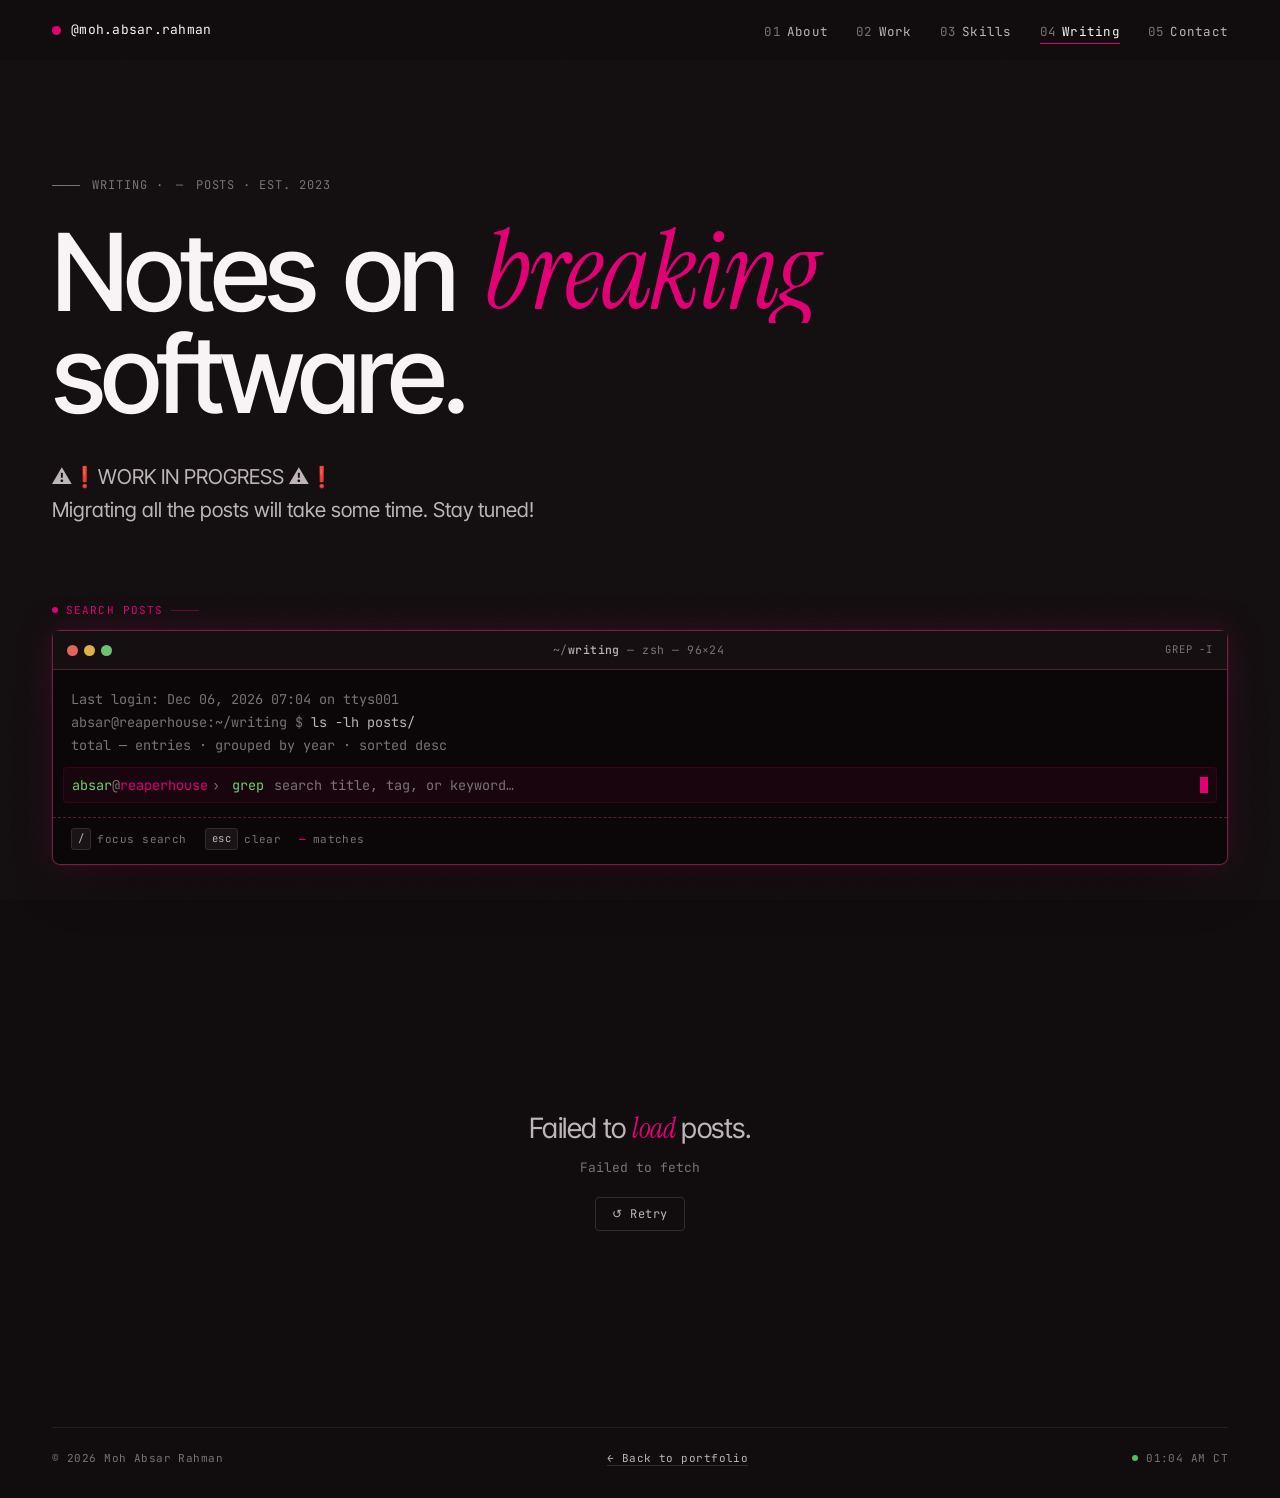
==== commit 245012b7: "fix: terminal not responsive Signed-off-by: absarrahman <raman040635@gmail.com>" ====
--- a/writing.html
+++ b/writing.html
@@ -1,164 +1,144 @@
 <!DOCTYPE html>
 <html lang="en">
 
-<head>
-    <meta charset="utf-8" />
-    <meta name="viewport" content="width=device-width,initial-scale=1" />
-    <title>Writing — Moh Absar Rahman</title>
-    <link rel="preconnect" href="https://fonts.googleapis.com">
-    <link rel="preconnect" href="https://fonts.gstatic.com" crossorigin>
-    <link
-        href="https://fonts.googleapis.com/css2?family=Inter+Tight:wght@300;400;500;600;700&family=JetBrains+Mono:wght@400;500&family=Instrument+Serif:ital@0;1&display=swap"
-        rel="stylesheet">
-    <link rel="stylesheet" href="css/styles.css">
-    <link rel="stylesheet" href="css/blog.css">
-    <link rel="icon"
-        href="data:image/svg+xml,<svg xmlns=%22http://www.w3.org/2000/svg%22 viewBox=%220 0 100 100%22><rect width=%22100%22 height=%22100%22 rx=%2220%22 fill=%22%232d2d2d%22/><text y=%2270%22 x=%2210%22 fill=%22%23ffffff%22 font-family=%22monospace%22 font-weight=%22bold%22 font-size=%2270%22>&gt;_</text></svg>">
-</head>
+    <head>
+        <meta charset="utf-8" />
+        <meta name="viewport" content="width=device-width,initial-scale=1" />
+        <title>Writing — Moh Absar Rahman</title>
+        <link rel="preconnect" href="https://fonts.googleapis.com">
+        <link rel="preconnect" href="https://fonts.gstatic.com" crossorigin>
+        <link
+                href="https://fonts.googleapis.com/css2?family=Inter+Tight:wght@300;400;500;600;700&family=JetBrains+Mono:wght@400;500&family=Instrument+Serif:ital@0;1&display=swap"
+                rel="stylesheet">
+        <link rel="stylesheet" href="css/styles.css">
+        <link rel="stylesheet" href="css/blog.css">
+        <link rel="icon"
+              href="data:image/svg+xml,<svg xmlns=%22http://www.w3.org/2000/svg%22 viewBox=%220 0 100 100%22><rect width=%22100%22 height=%22100%22 rx=%2220%22 fill=%22%232d2d2d%22/><text y=%2270%22 x=%2210%22 fill=%22%23ffffff%22 font-family=%22monospace%22 font-weight=%22bold%22 font-size=%2270%22>&gt;_</text></svg>">
+    </head>
 
-<body>
+    <body>
 
-    <div class="grain" id="grain"></div>
-    <div class="glow" id="glow"></div>
+        <div class="grain" id="grain"></div>
+        <div class="glow" id="glow"></div>
 
-    <!-- =====================
+        <!-- =====================
             NAVIGATION
             ===================== -->
-    <nav class="top" id="topnav">
-        <div class="wrap row">
-            <a class="mark" href="/">
-                <span class="dot"></span>
-                <span>@moh.absar.rahman</span>
-            </a>
-            <button class="nav-toggle" id="navToggle" aria-label="Toggle menu" aria-expanded="false">
-                <span></span><span></span><span></span>
-            </button>
-            <ul id="navMenu">
-                <li><a href="/#about"><span class="num">01</span>About</a></li>
-                <li><a href="/#work"><span class="num">02</span>Work</a></li>
-                <li><a href="/#skills"><span class="num">03</span>Skills</a></li>
-                <li><a href="writing.html" class="active"><span class="num">04</span>Writing</a></li>
-                <li><a href="/#contact"><span class="num">05</span>Contact</a></li>
-            </ul>
-        </div>
-    </nav>
+            <nav class="top" id="topnav">
+                <div class="wrap row">
+                    <a class="mark" href="/">
+                        <span class="dot"></span>
+                        <span>@moh.absar.rahman</span>
+                    </a>
+                    <button class="nav-toggle" id="navToggle" aria-label="Toggle menu" aria-expanded="false">
+                        <span></span><span></span><span></span>
+                    </button>
+                    <ul id="navMenu">
+                        <li><a href="/#about"><span class="num">01</span>About</a></li>
+                        <li><a href="/#work"><span class="num">02</span>Work</a></li>
+                        <li><a href="/#skills"><span class="num">03</span>Skills</a></li>
+                        <li><a href="writing.html" class="active"><span class="num">04</span>Writing</a></li>
+                        <li><a href="/#contact"><span class="num">05</span>Contact</a></li>
+                    </ul>
+                </div>
+            </nav>
 
-    <main>
-        <!-- =====================
+            <main>
+                <!-- =====================
                     HERO
                     ===================== -->
-        <section class="hero blog-hero">
-            <div class="wrap">
-                <div class="eyebrow">Writing · <span id="total-bytes">—</span> posts · est. 2023</div>
-                <h1>
-                    <span class="reveal-word"><span style="animation-delay:.05s">Notes</span></span>
-                    <span class="reveal-word"><span style="animation-delay:.18s">on</span></span>
-                    <span class="reveal-word"><span style="animation-delay:.31s"><em>breaking</em></span></span>
-                    <br>
-                    <span class="reveal-word"><span style="animation-delay:.44s">software.</span></span>
-                </h1>
-                <p class="lede">
-                    ⚠️❗WORK IN PROGRESS ⚠️❗
-                </p>
+                    <section class="hero blog-hero">
+                        <div class="wrap">
+                            <div class="eyebrow">Writing · <span id="total-bytes">—</span> posts · est. 2023</div>
+                            <h1>
+                                <span class="reveal-word"><span style="animation-delay:.05s">Notes</span></span>
+                                <span class="reveal-word"><span style="animation-delay:.18s">on</span></span>
+                                <span class="reveal-word"><span style="animation-delay:.31s"><em>breaking</em></span></span>
+                                <br>
+                                <span class="reveal-word"><span style="animation-delay:.44s">software.</span></span>
+                            </h1>
+                            <p class="lede">
+                            ⚠️❗WORK IN PROGRESS ⚠️❗
+                            </p>
 
-                <p class="lede">
-                    Migrating all the posts will take some time. Stay tuned!
-                </p>
-                <!-- terminal search -->
-                <div class="term-wrapper" style="margin-top: clamp(40px, 5vw, 64px);">
-                    <p class="term-label">Search posts</p>
-                    <div class="term" role="search">
-                        <div class="term-bar">
-                            <span class="lights">
-                                <span class="r-dot"></span>
-                                <span class="y-dot"></span>
-                                <span class="g-dot"></span>
-                            </span>
-                            <span class="path">~/<b>writing</b> — zsh — 96×24</span>
-                            <span class="badge">grep -i</span>
-                        </div>
-                        <div class="term-body">
-                            <div class="term-out">Last login: <span id="lastlogin">—</span> on ttys001</div>
-                            <div class="term-out">absar@reaperhouse:~/writing $ <span style="color:var(--ink-2)">ls -lh
-                                    posts/</span></div>
-                            <div class="term-out">total <span id="total-bytes-term">—</span> entries · grouped by year ·
-                                sorted desc</div>
-                            <div class="term-line" style="margin-top:10px">
-                                <span class="pr">absar<span class="at">@</span><span
-                                        class="host">reaperhouse</span><span class="arrow">›</span> grep</span>
-                                <label class="term-search">
-                                    <input id="q" type="text" autocomplete="off" spellcheck="false"
-                                        placeholder="search title, tag, or keyword…" />
-                                    <span class="term-cursor" id="cursor"></span>
-                                </label>
+                            <p class="lede">
+                            Migrating all the posts will take some time. Stay tuned!
+                            </p>
+                            <!-- terminal search -->
+                            <div class="term-wrapper" style="margin-top: clamp(40px, 5vw, 64px);">
+                                <p class="term-label">Search posts</p>
+                                <div class="term" role="search">
+                                    <div class="term-bar">
+                                        <span class="lights">
+                                            <span class="r-dot"></span>
+                                            <span class="y-dot"></span>
+                                            <span class="g-dot"></span>
+                                        </span>
+                                        <span class="path">~/<b>writing</b> — zsh — 96×24</span>
+                                        <span class="badge">grep -i</span>
+                                    </div>
+                                    <div class="term-body">
+                                        <div class="term-out">Last login: <span id="lastlogin">—</span> on ttys001</div>
+                                        <div class="term-out">absar@reaperhouse:~/writing $ <span style="color:var(--ink-2)">ls -lh
+                                                posts/</span></div>
+                                        <div class="term-out">total <span id="total-bytes-term">—</span> entries · grouped by year ·
+                                            sorted desc</div>
+                                        <div class="term-line" style="margin-top:10px">
+                                            <span class="pr">absar<span class="at">@</span><span
+                                                                        class="host">reaperhouse</span><span class="arrow">›</span> grep</span>
+                                            <label class="term-search">
+                                                <input id="q" type="text" autocomplete="off" spellcheck="false"
+                                                                                             placeholder="search title, tag, or keyword…" />
+                                                <span class="term-cursor" id="cursor"></span>
+                                            </label>
+                                        </div>
+                                    </div>
+                                    <div class="term-hint">
+                                        <span class="term-stat"><kbd>/</kbd> focus search</span>
+                                        <span class="term-stat"><kbd>esc</kbd> clear</span>
+                                        <span class="term-stat"><span class="n" id="result-n">—</span> matches</span>
+                                    </div>
+                                </div>
                             </div>
                         </div>
-                        <div class="term-hint">
-                            <span class="term-stat"><kbd>/</kbd> focus search</span>
-                            <span class="term-stat"><kbd>esc</kbd> clear</span>
-                            <span class="term-stat"><span class="n" id="result-n">—</span> matches</span>
-                        </div>
-                    </div>
-                </div>
-            </div>
-        </section>
+                    </section>
 
-        <!-- =====================
+                    <!-- =====================
                         POST INDEX
                         ===================== -->
-        <section class="post-index">
-            <div class="wrap" id="indexBody"></div>
+                        <section class="post-index">
+                            <div class="wrap" id="indexBody"></div>
 
-            <!-- empty search state -->
-            <div class="empty" id="empty">
-                <div class="big">No posts <em>match</em> that.</div>
-                <div>Try a broader keyword, or clear the search.</div>
-            </div>
+                            <!-- empty search state -->
+                            <div class="empty" id="empty">
+                                <div class="big">No posts <em>match</em> that.</div>
+                                <div>Try a broader keyword, or clear the search.</div>
+                            </div>
 
-            <!-- fetch error state -->
-            <div class="fetch-error" id="fetchError">
-                <div class="big">Failed to <em>load</em> posts.</div>
-                <div class="err-msg"></div>
-                <button class="retry-btn" id="retryBtn">↺ Retry</button>
-            </div>
-        </section>
+                            <!-- fetch error state -->
+                            <div class="fetch-error" id="fetchError">
+                                <div class="big">Failed to <em>load</em> posts.</div>
+                                <div class="err-msg"></div>
+                                <button class="retry-btn" id="retryBtn">↺ Retry</button>
+                            </div>
+                        </section>
 
-        <!-- =====================
+                        <!-- =====================
                             FOOTER
                             ===================== -->
-        <div class="wrap">
-            <footer class="foot">
-                <span>© 2026 Moh Absar Rahman</span>
-                <span><a href="index.html">← Back to portfolio</a></span>
-                <span class="time" id="clock">—</span>
-            </footer>
-        </div>
-    </main>
+                            <div class="wrap">
+                                <footer class="foot">
+                                    <span>© 2026 Moh Absar Rahman</span>
+                                    <span><a href="index.html">← Back to portfolio</a></span>
+                                    <span class="time" id="clock">—</span>
+                                </footer>
+                            </div>
+            </main>
 
-    <!-- tweaks panel -->
-    <div class="tweaks-panel" id="tweaks">
-        <div class="t-title">Tweaks</div>
-        <label>
-            Accent hue
-            <input id="hue" type="range" min="0" max="360" value="1" />
-        </label>
-        <div class="swatches" id="swatches">
-            <div class="sw" data-h="45" style="background: oklch(0.62 0.14 45);"></div>
-            <div class="sw" data-h="22" style="background: oklch(0.62 0.14 22);"></div>
-            <div class="sw" data-h="145" style="background: oklch(0.62 0.14 145);"></div>
-            <div class="sw" data-h="230" style="background: oklch(0.62 0.14 230);"></div>
-            <div class="sw" data-h="1" style="background: oklch(0.59 0.24 1);"></div>
-        </div>
-        <label>
-            Grain
-            <input id="grainT" type="checkbox" checked />
-        </label>
-    </div>
+            <!-- load order matters: shared utilities first, then page logic -->
+            <script src="js/shared.js" defer></script>
+            <script src="js/blog.js" defer></script>
 
-    <!-- load order matters: shared utilities first, then page logic -->
-    <script src="js/shared.js" defer></script>
-    <script src="js/blog.js" defer></script>
-
-</body>
+    </body>
 
 </html>
--- a/css/styles.css
+++ b/css/styles.css
@@ -1,5 +1,5 @@
 /* ============================
-   CSS CUSTOM PROPERTIES
+CSS CUSTOM PROPERTIES
 ============================ */
 :root {
     --hue: 1;
@@ -20,7 +20,7 @@
 }
 
 /* ============================
-   RESET & BASE
+RESET & BASE
 ============================ */
 *, *::before, *::after { box-sizing: border-box; }
 html, body { margin: 0; padding: 0; }
@@ -39,7 +39,7 @@
 img { max-width: 100%; display: block; }
 
 /* ============================
-   GRAIN OVERLAY
+GRAIN OVERLAY
 ============================ */
 .grain {
     position: fixed;
@@ -52,7 +52,7 @@
 }
 
 /* ============================
-   CURSOR GLOW (desktop only)
+CURSOR GLOW (desktop only)
 ============================ */
 .glow {
     position: fixed;
@@ -70,7 +70,7 @@
 @media (hover: hover) { .glow.on { opacity: 1; } }
 
 /* ============================
-   LAYOUT
+LAYOUT
 ============================ */
 .wrap {
     max-width: 1240px;
@@ -81,7 +81,7 @@
 }
 
 /* ============================
-   NAVIGATION
+NAVIGATION
 ============================ */
 nav.top {
     position: sticky;
@@ -238,7 +238,7 @@
 }
 
 /* ============================
-   HERO  (shared — index and blog both extend this)
+HERO  (shared — index and blog both extend this)
 ============================ */
 .hero {
     padding: clamp(56px, 12vw, 160px) 0 var(--section-y);
@@ -304,7 +304,7 @@
 @keyframes fadeUp { to { opacity: 1; transform: translateY(0); } }
 
 /* ============================
-   FOOTER
+FOOTER
 ============================ */
 footer.foot {
     padding: 22px 0 32px;
@@ -345,7 +345,7 @@
 }
 
 /* ============================
-   REVEAL ANIMATION
+REVEAL ANIMATION
 ============================ */
 .r {
     opacity: 0;
@@ -363,7 +363,7 @@
 }
 
 /* ============================
-   TWEAKS PANEL
+TWEAKS PANEL
 ============================ */
 .tweaks-panel {
     position: fixed;
--- a/css/blog.css
+++ b/css/blog.css
@@ -1,17 +1,17 @@
 /* ============================
-   BLOG PAGE — specific styles
-   Requires: styles.css
-============================ */
-
-/* ============================
-   BLOG HERO  (tighter than index hero)
+BLOG PAGE — specific styles
+Requires: styles.css
+============================ */
+
+/* ============================
+BLOG HERO  (tighter than index hero)
 ============================ */
 .hero.blog-hero {
     padding: clamp(56px, 9vw, 120px) 0 clamp(40px, 6vw, 72px);
 }
 
 /* ============================
-   TERMINAL SEARCH WIDGET
+TERMINAL SEARCH WIDGET
 ============================ */
 
 /* Attention label above the terminal */
@@ -28,6 +28,7 @@
     opacity: 0;
     animation: fadeUp .7s .85s cubic-bezier(.2, .8, .2, 1) forwards;
 }
+
 .term-label::before {
     content: "";
     width: 6px;
@@ -38,6 +39,7 @@
     animation: pulse 2.6s ease-in-out infinite;
     flex-shrink: 0;
 }
+
 .term-label::after {
     content: "";
     flex: 1;
@@ -51,11 +53,12 @@
     background: oklch(0.13 0.010 var(--hue));
     border: 1px solid color-mix(in oklab, var(--accent) 38%, var(--rule-2));
     border-radius: 8px;
-    overflow: visible; /* allow glow to escape */
+    overflow: visible;
+    /* allow glow to escape */
     box-shadow:
-        0 0 0 1px color-mix(in oklab, var(--accent) 12%, transparent),
-        0 0 32px -4px color-mix(in oklab, var(--accent) 22%, transparent),
-        0 30px 60px -30px oklch(0.05 0 0 / .6);
+    0 0 0 1px color-mix(in oklab, var(--accent) 12%, transparent),
+    0 0 32px -4px color-mix(in oklab, var(--accent) 22%, transparent),
+    0 30px 60px -30px oklch(0.05 0 0 / .6);
     opacity: 0;
     transform: translateY(14px);
     animation: fadeUp .9s 1s cubic-bezier(.2, .8, .2, 1) forwards;
@@ -63,8 +66,13 @@
     /* clip children but keep overflow:visible for glow */
     border-radius: 8px;
 }
+
 /* clip inner rounded corners while keeping outer glow visible */
-.term > * { position: relative; z-index: 1; }
+.term>* {
+    position: relative;
+    z-index: 1;
+}
+
 .term::before {
     content: "";
     position: absolute;
@@ -78,11 +86,12 @@
 .term:focus-within {
     border-color: color-mix(in oklab, var(--accent) 65%, var(--rule-2));
     box-shadow:
-        0 0 0 1px color-mix(in oklab, var(--accent) 25%, transparent),
-        0 0 48px -4px color-mix(in oklab, var(--accent) 35%, transparent),
-        0 30px 60px -30px oklch(0.05 0 0 / .6);
+    0 0 0 1px color-mix(in oklab, var(--accent) 25%, transparent),
+    0 0 48px -4px color-mix(in oklab, var(--accent) 35%, transparent),
+    0 30px 60px -30px oklch(0.05 0 0 / .6);
     transition: border-color .3s, box-shadow .3s;
 }
+
 .term-bar {
     display: flex;
     align-items: center;
@@ -90,12 +99,34 @@
     padding: 10px 14px;
     border-bottom: 1px solid color-mix(in oklab, var(--accent) 22%, var(--rule-2));
     background: oklch(0.18 0.012 var(--hue));
-}
-.term-bar .lights { display: flex; gap: 6px; }
-.term-bar .lights span { width: 11px; height: 11px; border-radius: 50%; }
-.term-bar .lights .r-dot { background: oklch(0.66 0.16 25); }
-.term-bar .lights .y-dot { background: oklch(0.78 0.13 85); }
-.term-bar .lights .g-dot { background: oklch(0.74 0.14 145); }
+    min-width: 0;
+    /* allow children to shrink */
+}
+
+.term-bar .lights {
+    display: flex;
+    gap: 6px;
+    flex-shrink: 0;
+}
+
+.term-bar .lights span {
+    width: 11px;
+    height: 11px;
+    border-radius: 50%;
+}
+
+.term-bar .lights .r-dot {
+    background: oklch(0.66 0.16 25);
+}
+
+.term-bar .lights .y-dot {
+    background: oklch(0.78 0.13 85);
+}
+
+.term-bar .lights .g-dot {
+    background: oklch(0.74 0.14 145);
+}
+
 .term-bar .path {
     font-family: var(--mono);
     font-size: 11.5px;
@@ -103,25 +134,43 @@
     letter-spacing: .04em;
     flex: 1;
     text-align: center;
-}
-.term-bar .path b { color: var(--ink-2); font-weight: 500; }
+    /* prevent path from overflowing at narrow widths */
+    overflow: hidden;
+    text-overflow: ellipsis;
+    white-space: nowrap;
+    min-width: 0;
+}
+
+.term-bar .path b {
+    color: var(--ink-2);
+    font-weight: 500;
+}
+
 .term-bar .badge {
     font-family: var(--mono);
     font-size: 10.5px;
     color: var(--ink-3);
     letter-spacing: .08em;
     text-transform: uppercase;
-}
+    flex-shrink: 0;
+}
+
 .term-body {
     padding: 18px 18px 14px;
     font-family: var(--mono);
     font-size: 13.5px;
     color: var(--ink-2);
     line-height: 1.7;
-}
+    /* prevent long .term-out lines from blowing out the container */
+    overflow: hidden;
+}
+
 .term-line {
     display: flex;
-    gap: 10px;
+    /* allow prompt + search to wrap onto two lines at very narrow widths */
+    flex-wrap: wrap;
+    gap: 0 10px;
+    align-items: center;
     background: color-mix(in oklab, var(--accent) 6%, transparent);
     border-radius: 4px;
     padding: 6px 8px;
@@ -129,43 +178,83 @@
     border: 1px solid color-mix(in oklab, var(--accent) 14%, transparent);
     transition: background .25s, border-color .25s;
 }
+
 .term-line:focus-within {
     background: color-mix(in oklab, var(--accent) 10%, transparent);
     border-color: color-mix(in oklab, var(--accent) 30%, transparent);
 }
-.term-line .pr { color: oklch(0.78 0.16 145); user-select: none; }
-.term-line .pr .at    { color: var(--ink-3); }
-.term-line .pr .host  { color: var(--accent); }
-.term-line .pr .arrow { color: var(--ink-3); margin: 0 4px; }
-.term-out { color: var(--ink-3); }
+
+.term-line .pr {
+    color: oklch(0.78 0.16 145);
+    user-select: none;
+    white-space: nowrap;
+    /* keep prompt on one token */
+    flex-shrink: 0;
+}
+
+.term-line .pr .at {
+    color: var(--ink-3);
+}
+
+.term-line .pr .host {
+    color: var(--accent);
+}
+
+.term-line .pr .arrow {
+    color: var(--ink-3);
+    margin: 0 4px;
+}
+
+.term-out {
+    color: var(--ink-3);
+    /* prevent long lines from overflowing narrow containers */
+    overflow: hidden;
+    text-overflow: ellipsis;
+    white-space: nowrap;
+}
 
 .term-search {
     display: flex;
     align-items: center;
     gap: 8px;
+    /* grow to fill remaining space; if no space, claim full row width */
     flex: 1;
-}
+    min-width: 120px;
+    /* trigger wrap before the input becomes unusably tiny */
+}
+
 .term-search input {
     flex: 1;
     min-width: 0;
     background: transparent;
-    border: 0; outline: 0;
+    border: 0;
+    outline: 0;
     font-family: var(--mono);
     font-size: 13.5px;
     color: var(--ink);
     caret-color: var(--accent);
     padding: 0;
 }
-.term-search input::placeholder { color: var(--ink-3); }
+
+.term-search input::placeholder {
+    color: var(--ink-3);
+}
+
 .term-cursor {
     display: inline-block;
-    width: 8px; height: 16px;
+    width: 8px;
+    height: 16px;
     background: var(--accent);
     vertical-align: middle;
     animation: blink 1s steps(2) infinite;
     flex-shrink: 0;
 }
-@keyframes blink { 50% { opacity: 0; } }
+
+@keyframes blink {
+    50% {
+        opacity: 0;
+    }
+}
 
 .term-hint {
     padding: 10px 18px 14px;
@@ -178,6 +267,7 @@
     flex-wrap: wrap;
     border-top: 1px dashed color-mix(in oklab, var(--accent) 22%, var(--rule-2));
 }
+
 .term-hint kbd {
     font-family: var(--mono);
     font-size: 10.5px;
@@ -187,15 +277,28 @@
     background: var(--bg-2);
     color: var(--ink-2);
 }
-.term-stat { display: inline-flex; align-items: center; gap: 6px; }
-.term-stat .n { color: var(--accent); font-weight: 500; }
-
-/* ============================
-   POST INDEX
-============================ */
-.post-index { padding: clamp(48px, 7vw, 96px) 0 var(--section-y); }
-
-.year-block { margin-bottom: 40px; }
+
+.term-stat {
+    display: inline-flex;
+    align-items: center;
+    gap: 6px;
+}
+
+.term-stat .n {
+    color: var(--accent);
+    font-weight: 500;
+}
+
+/* ============================
+POST INDEX
+============================ */
+.post-index {
+    padding: clamp(48px, 7vw, 96px) 0 var(--section-y);
+}
+
+.year-block {
+    margin-bottom: 40px;
+}
 
 .year-head {
     display: grid;
@@ -206,6 +309,7 @@
     border-bottom: 1px solid var(--rule);
     margin-bottom: 4px;
 }
+
 .year-head .yr {
     font-family: var(--display);
     font-weight: 400;
@@ -214,7 +318,13 @@
     line-height: 1;
     color: var(--ink);
 }
-.year-head .yr em { font-family: var(--serif); font-style: italic; color: var(--accent); }
+
+.year-head .yr em {
+    font-family: var(--serif);
+    font-style: italic;
+    color: var(--accent);
+}
+
 .year-head .meta {
     font-family: var(--mono);
     font-size: 11.5px;
@@ -227,7 +337,7 @@
 }
 
 /* ============================
-   POST ROW
+POST ROW
 ============================ */
 .post-row {
     display: grid;
@@ -241,18 +351,28 @@
     transition: padding .45s cubic-bezier(.2, .8, .2, 1), border-color .3s;
     cursor: pointer;
 }
+
 .post-row::after {
     content: "";
     position: absolute;
-    left: 0; right: 0; top: 0;
+    left: 0;
+    right: 0;
+    top: 0;
     height: 1px;
     background: var(--ink);
     transform: scaleX(0);
     transform-origin: left center;
     transition: transform .6s cubic-bezier(.2, .8, .2, 1);
 }
-.post-row:hover { padding-left: 14px; border-bottom-color: var(--rule); }
-.post-row:hover::after { transform: scaleX(1); }
+
+.post-row:hover {
+    padding-left: 14px;
+    border-bottom-color: var(--rule);
+}
+
+.post-row:hover::after {
+    transform: scaleX(1);
+}
 
 .post-row .date {
     font-family: var(--mono);
@@ -262,6 +382,7 @@
     padding-top: 8px;
     text-transform: uppercase;
 }
+
 .post-row .body h2 {
     font-family: var(--display);
     font-weight: 500;
@@ -272,7 +393,11 @@
     color: var(--ink);
     transition: color .3s;
 }
-.post-row:hover .body h2 { color: var(--accent); }
+
+.post-row:hover .body h2 {
+    color: var(--accent);
+}
+
 .post-row .body .dek {
     font-size: 14.5px;
     color: var(--ink-2);
@@ -280,7 +405,13 @@
     margin: 0 0 12px;
     max-width: 62ch;
 }
-.post-row .tags { display: flex; flex-wrap: wrap; gap: 6px; }
+
+.post-row .tags {
+    display: flex;
+    flex-wrap: wrap;
+    gap: 6px;
+}
+
 .post-row .tags span {
     font-family: var(--mono);
     font-size: 10.5px;
@@ -292,7 +423,11 @@
     border-radius: 999px;
     transition: color .3s, border-color .3s;
 }
-.post-row:hover .tags span { color: var(--ink-2); border-color: var(--rule); }
+
+.post-row:hover .tags span {
+    color: var(--ink-2);
+    border-color: var(--rule);
+}
 
 .post-row .meta-right {
     display: flex;
@@ -301,6 +436,7 @@
     gap: 6px;
     padding-top: 8px;
 }
+
 .post-row .meta-right .read {
     font-family: var(--mono);
     font-size: 11.5px;
@@ -308,14 +444,22 @@
     letter-spacing: .03em;
     white-space: nowrap;
 }
+
 .post-row .meta-right .arrow {
     font-family: var(--mono);
     font-size: 14px;
     color: var(--ink-3);
     transition: transform .45s cubic-bezier(.2, .8, .2, 1), color .3s;
 }
-.post-row:hover .meta-right .arrow { color: var(--accent); transform: translateX(6px); }
-.post-row.hidden { display: none; }
+
+.post-row:hover .meta-right .arrow {
+    color: var(--accent);
+    transform: translateX(6px);
+}
+
+.post-row.hidden {
+    display: none;
+}
 
 /* Search highlight */
 .post-row mark.hl {
@@ -326,9 +470,11 @@
 }
 
 /* ============================
-   SKELETON  (loading state)
-============================ */
-.skeleton-block { margin-bottom: 40px; }
+SKELETON  (loading state)
+============================ */
+.skeleton-block {
+    margin-bottom: 40px;
+}
 
 .skeleton-year {
     height: 52px;
@@ -337,6 +483,7 @@
     display: flex;
     align-items: center;
 }
+
 .skeleton-year .sk-yr {
     width: 80px;
     height: 36px;
@@ -350,34 +497,85 @@
     padding: 22px 0;
     border-bottom: 1px solid var(--rule-2);
 }
-.skeleton-row .sk-date { width: 80px;  height: 14px; border-radius: 3px; align-self: start; margin-top: 4px; }
-.skeleton-row .sk-title{ width: 55%;   height: 22px; border-radius: 3px; margin-bottom: 10px; }
-.skeleton-row .sk-dek  { width: 90%;   height: 14px; border-radius: 3px; margin-bottom: 6px; }
-.skeleton-row .sk-dek2 { width: 70%;   height: 14px; border-radius: 3px; margin-bottom: 12px; }
-.skeleton-row .sk-tag  { width: 60px;  height: 20px; border-radius: 999px; display: inline-block; }
-.skeleton-row .sk-tag + .sk-tag { margin-left: 6px; }
-.skeleton-row .sk-read { width: 60px;  height: 13px; border-radius: 3px; align-self: start; margin-top: 4px; }
+
+.skeleton-row .sk-date {
+    width: 80px;
+    height: 14px;
+    border-radius: 3px;
+    align-self: start;
+    margin-top: 4px;
+}
+
+.skeleton-row .sk-title {
+    width: 55%;
+    height: 22px;
+    border-radius: 3px;
+    margin-bottom: 10px;
+}
+
+.skeleton-row .sk-dek {
+    width: 90%;
+    height: 14px;
+    border-radius: 3px;
+    margin-bottom: 6px;
+}
+
+.skeleton-row .sk-dek2 {
+    width: 70%;
+    height: 14px;
+    border-radius: 3px;
+    margin-bottom: 12px;
+}
+
+.skeleton-row .sk-tag {
+    width: 60px;
+    height: 20px;
+    border-radius: 999px;
+    display: inline-block;
+}
+
+.skeleton-row .sk-tag+.sk-tag {
+    margin-left: 6px;
+}
+
+.skeleton-row .sk-read {
+    width: 60px;
+    height: 13px;
+    border-radius: 3px;
+    align-self: start;
+    margin-top: 4px;
+}
 
 /* shared shimmer for all sk-* elements */
-[class^="sk-"], [class*=" sk-"] {
-    background: linear-gradient(
-        90deg,
-        var(--rule-2) 25%,
-        var(--rule)   50%,
-        var(--rule-2) 75%
-    );
+[class^="sk-"],
+[class*=" sk-"] {
+    background: linear-gradient(90deg,
+    var(--rule-2) 25%,
+    var(--rule) 50%,
+    var(--rule-2) 75%);
     background-size: 200% 100%;
     animation: shimmer 1.4s ease-in-out infinite;
 }
-@keyframes shimmer { to { background-position: -200% 0; } }
+
+@keyframes shimmer {
+    to {
+        background-position: -200% 0;
+    }
+}
 
 @media (max-width: 720px) {
-    .skeleton-row { grid-template-columns: 1fr; gap: 8px; }
-    .skeleton-row .sk-read { display: none; }
-}
-
-/* ============================
-   ERROR STATE
+    .skeleton-row {
+        grid-template-columns: 1fr;
+        gap: 8px;
+    }
+
+    .skeleton-row .sk-read {
+        display: none;
+    }
+}
+
+/* ============================
+ERROR STATE
 ============================ */
 .fetch-error {
     display: none;
@@ -387,7 +585,11 @@
     font-size: 13px;
     color: var(--ink-3);
 }
-.fetch-error.on { display: block; }
+
+.fetch-error.on {
+    display: block;
+}
+
 .fetch-error .big {
     font-family: var(--display);
     font-size: 28px;
@@ -396,7 +598,13 @@
     margin-bottom: 8px;
     font-weight: 400;
 }
-.fetch-error .big em { font-family: var(--serif); font-style: italic; color: var(--accent); }
+
+.fetch-error .big em {
+    font-family: var(--serif);
+    font-style: italic;
+    color: var(--accent);
+}
+
 .fetch-error .retry-btn {
     margin-top: 20px;
     font-family: var(--mono);
@@ -410,10 +618,14 @@
     letter-spacing: .04em;
     transition: border-color .25s, color .25s;
 }
-.fetch-error .retry-btn:hover { color: var(--ink); border-color: var(--ink); }
-
-/* ============================
-   EMPTY SEARCH STATE
+
+.fetch-error .retry-btn:hover {
+    color: var(--ink);
+    border-color: var(--ink);
+}
+
+/* ============================
+EMPTY SEARCH STATE
 ============================ */
 .empty {
     display: none;
@@ -423,7 +635,11 @@
     font-size: 13px;
     color: var(--ink-3);
 }
-.empty.on { display: block; }
+
+.empty.on {
+    display: block;
+}
+
 .empty .big {
     font-family: var(--display);
     font-size: 28px;
@@ -432,18 +648,96 @@
     margin-bottom: 8px;
     font-weight: 400;
 }
-.empty .big em { font-family: var(--serif); font-style: italic; color: var(--accent); }
-
-/* ============================
-   RESPONSIVE
+
+.empty .big em {
+    font-family: var(--serif);
+    font-style: italic;
+    color: var(--accent);
+}
+
+/* ============================
+RESPONSIVE
 ============================ */
 @media (max-width: 720px) {
-    .post-row { grid-template-columns: 1fr; gap: 8px; }
+    .post-row {
+        grid-template-columns: 1fr;
+        gap: 8px;
+    }
+
     .post-row .meta-right {
         flex-direction: row;
         align-items: center;
         justify-content: space-between;
         padding-top: 0;
     }
-    .year-head { grid-template-columns: 1fr auto; }
-}
+
+    .year-head {
+        grid-template-columns: 1fr auto;
+    }
+}
+
+/* ============================
+TERMINAL — sub-468px fixes
+Handles the range 158px–468px where the
+prompt + search row was overflowing.
+============================ */
+@media (max-width: 468px) {
+
+    /* Shrink body padding so content has more room */
+    .term-body {
+        padding: 12px 12px 10px;
+        font-size: 12px;
+    }
+
+    /* Hide the verbose output lines that overflow at tiny widths */
+    .term-out:not(:first-child) {
+        display: none;
+    }
+
+    /* Shrink title-bar path text */
+    .term-bar .path {
+        font-size: 10px;
+    }
+
+    /* On the narrowest screens the prompt wraps above the search field.
+    Give the search its own full row so it always has room to breathe. */
+.term-line {
+    row-gap: 4px;
+    padding: 8px 8px;
+}
+
+/* When the search wraps to its own row it fills the full width */
+.term-search {
+    min-width: 0;
+    width: 100%;
+    flex-basis: 100%;
+}
+
+.term-search input {
+    font-size: 12px;
+}
+
+/* Shrink hint bar */
+.term-hint {
+    padding: 8px 12px 10px;
+    font-size: 10px;
+    gap: 10px;
+}
+}
+
+@media (max-width: 320px) {
+
+    /* Hide path text completely — only lights + grep badge remain */
+    .term-bar .path {
+        display: none;
+    }
+
+    /* Collapse all output lines; keep only the first for context */
+    .term-out {
+        display: none;
+    }
+
+    .term-out:first-child {
+        display: block;
+    }
+}
